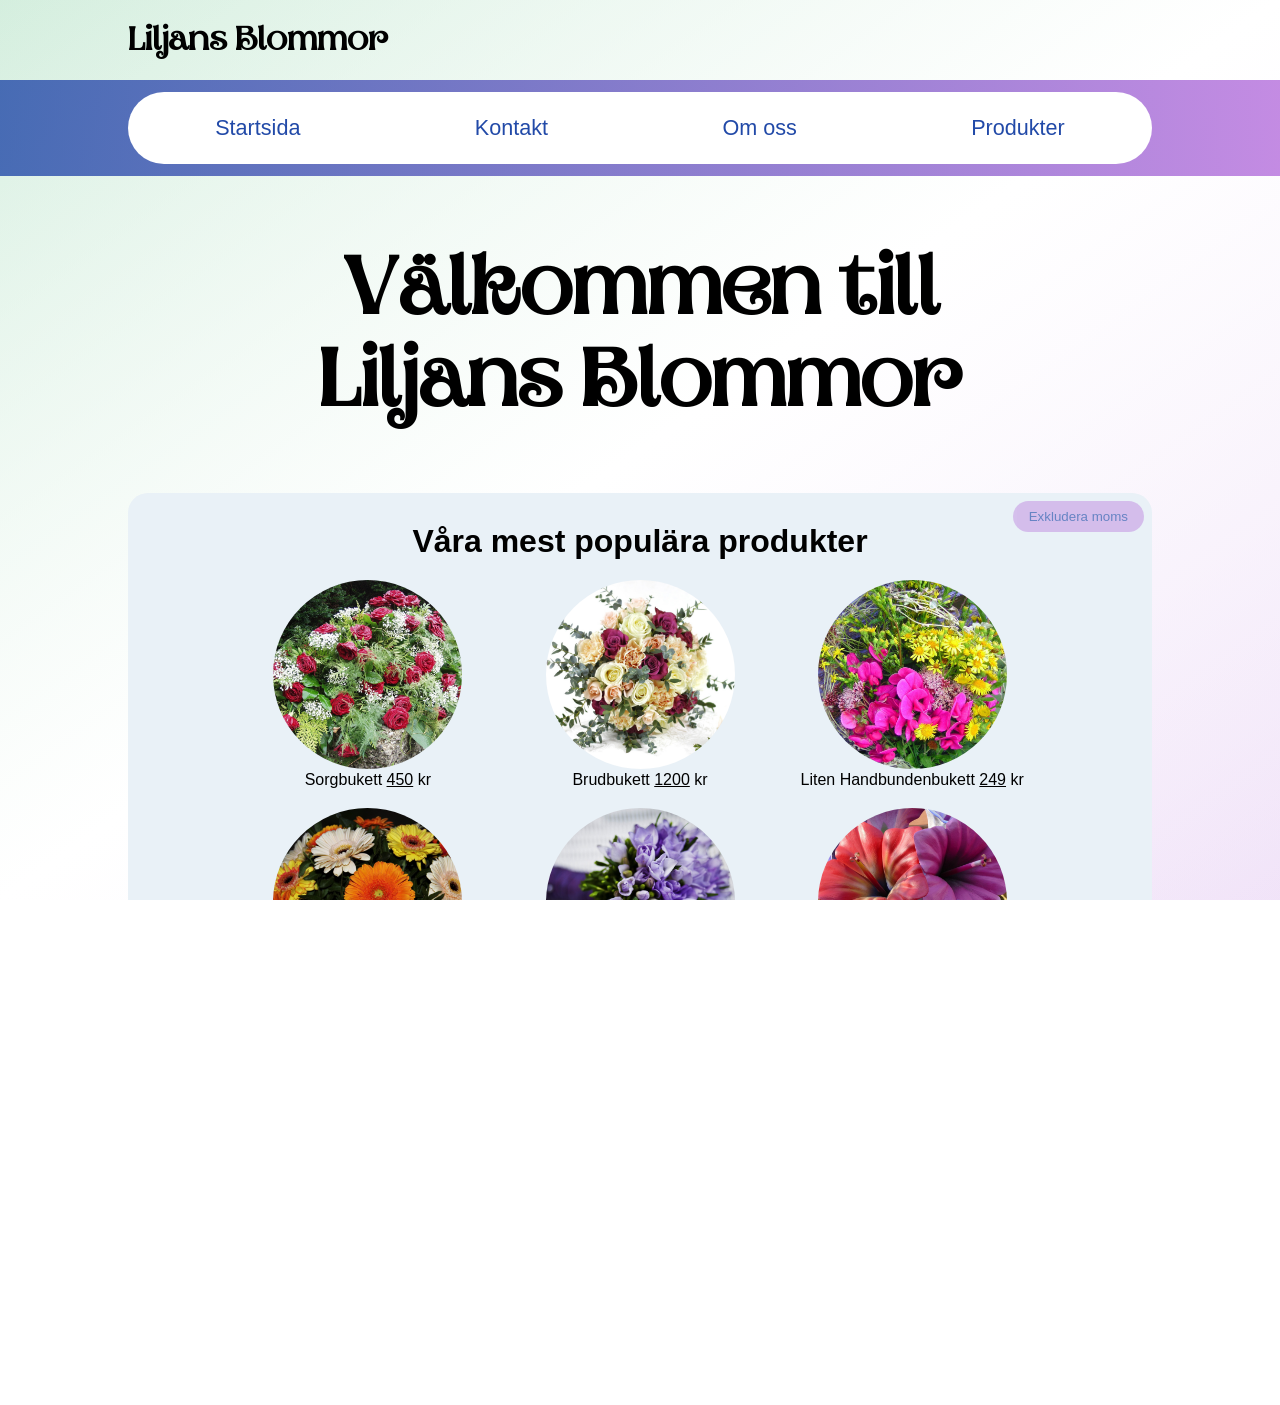
==== index.html @ c4404784 "JS Taxes-system" ====
<!DOCTYPE html>
<html lang="en">
<head>
    <meta charset="UTF-8">
    <meta name="viewport" content="width=device-width, initial-scale=1.0">
    <title>Liljans Blommor</title>
    <link rel="stylesheet" href="style.css">
</head>
<body>
    <header>
        <h1><b>Liljans Blommor</b></h1>

        <div class="header-gradient">
            <nav>
                <a class="navBarText" href="index.html">Startsida</a>
                <a class="navBarText" href="contact.html">Kontakt</a>
                <a class="navBarText" href="aboutus.html">Om oss</a>
                <a class="navBarText" href="products.html">Produkter</a>
            </nav>
        </div>
    </header>


    <main>
    <h2>Välkommen till<br>
        Liljans Blommor</h2>

    <div class="text">
        <button id="button">Exkludera moms</button>
        <p>
            <h1><p></p><p></p><p></p>Våra mest populära produkter</h1>
            
            
            <!-- Adress: Kurravaaravägen 4, 98137 Kiruna<br>
            Tel: 555 - 3571114<br>
            E-post: lilja.notreal@notreal.se<br>
            Öppettiderna 9-18 alla vardagar, 10-15 lördagar, stängt söndagar<br> -->
            <div class="gallery">

                    <!-- bilder kommer ifrån https://pixabay.com/sv/photos/search/ -->

                <div class="gallery-item">
                    <a target="_blank" href="images/carnation.png">
                        <img src="images/funeralBouquet.png" alt="Sorgbukett" width="75%">
                    </a>
                    <div class="desc">Sorgbukett    <u class="prices">450</u>  kr</div>
                </div>
                <div class="gallery-item">
                    <a target="_blank" href="images/LilyStalk.png">
                        <img src="images/weddingBouquet.png" alt="Brudbukett" width="75%">
                    </a>
                    <div class="desc">Brudbukett    <u class="prices">1200</u> kr</div>
                </div>
                <div class="gallery-item">
                    <a target="_blank" href="images/gerbera.png">
                        <img src="images/smalbouquet.png" alt="Liten Handbundenbukett" width="75%">
                    </a>
                    <div class="desc">Liten Handbundenbukett    <u class="prices">249</u>  kr</div>
                </div>
                <div class="gallery-item">
                    <a target="_blank" href="images/eucalyptusGreen.png">
                        <img src="images/largeBouquet.png" alt="Stor bukett" width="75%">
                    </a>
                    <div class="desc">Stor bukett   <u class="prices">599</u> kr</div>
                </div>
                <div class="gallery-item">
                    <a target="_blank" href="images/redRose.png">
                        <img src="images/seasonalBouquet.png" alt="Månadens säsongsbukett" width="75%">
                    </a>
                    <div class="desc">Månadens säsongsbukett   <u class="prices">249</u> kr</div>
                </div>
                <div class="gallery-item">
                    <a target="_blank" href="images/tulips.png">
                        <img src="images/mediumBouquet.png" alt="Mellan Storbukett" width="75%">
                    </a>
                    <div class="desc">Mellan Storbukett <u class="prices">399</u> kr</div>
                </div>  
            </div>
            <div class="products-button">
                <a href="products.html">Våra Produkter</a>
            </div>
        </p>


    </div>
    </main>
    <footer>
        <h3><b>Liljans Blommor</b></h3>
        <p>
            <u>Kontakt:</u><br>
                Tel: 555 - 3571114<br>
                E-post: lilja.notreal@notreal.se<br>
                <br>
            <u>Adress:</u><br>
                Kurravaaravägen 4, 98137 Kiruna<br>
                <br>
            <u>Öppettider:</u><br>
                9-18 alla vardagar<br>
                10-15 lördagar<br>
                stängt söndagar
        </p>
    </footer>

    <script src="script.js"></script>
</body>
</html>
---- style.css ----
:root{
    --color1: #e9F1F7;
    --color2: #B56FDC;
    --color3: #224AA8;
    --color4: #C4C1DC;
}

@font-face {
    font-family: aprila;
    src: url(BAAAAA_Aprila_Regular.otf);
}

img{

    border-radius: 100%;
}

html, body{
    margin: 0;
    max-width: 100%;
    overflow-x: hidden;
    height: 100%;
    display: flex;
    flex-direction: column;
    min-height: 100vh;
    background: linear-gradient(to bottom right, rgba(34, 168, 85, 0.1), white, rgba(181, 111, 220, 0.1))
    
}

header{
    display: flex;
    flex-direction: column;
    font-family: aprila;
    margin: 1vw;
    margin: 0;
}

header > h1{
    margin-left: 10vw;
}

.header-gradient{
    height: 7.5vw;
    width: 100%;
    background-image: linear-gradient(to right, rgba(34, 74, 168, 0.8), rgba(181, 111, 220, 0.8));
    align-content: center;
}

.header-gradient > nav{
    display: flex;
    background-color: white;
    height: 75%;
    margin: auto 10vw;
    border-radius: 100rem;
    justify-content: space-around;
    align-items: center;
    font-family: Arial, Helvetica, sans-serif;
    font-size: 1.35rem;
}

.header-gradient > nav > a{
    text-decoration: none;
    transition: 0.17s;
    color: var(--color3);
    background: none;
    padding: 0.7% 2%;
    border-radius: 100rem;
}

.header-gradient > nav > a:hover{
    color: var(--color2);
    background-color: rgb(243, 243, 243);
}

h2{
    font-family: aprila;
    font-size: 5rem;
    text-align: center;
}

.text{
    background-color: var(--color1);
    margin: 2.5vw 10vw;
    line-height: 1rem;
    font-size: 1rem;
    padding: 0.5em;
    text-align: center;
    font-family: Arial, Helvetica, sans-serif;
    justify-content: center;

    border-radius: 20px;
}

button{
    background-color: rgba(181, 111, 220, 0.6);
    border-radius: 20rem;
    padding: 0.5rem 1rem;
    opacity: 65%;
    border-style: none;

    text-decoration: none;
    transition: 0.17s;
    color: var(--color3);
    border-radius: 100rem;

    float: right;
}

button:hover{
    opacity: 80%;
    transform: translateY(-2px);
    box-shadow: 1px 2px 3px 0px rgba(0,0,0,0.6);
    -webkit-box-shadow: 1px 2px 3px 0px rgba(0,0,0,0.6);
    -moz-box-shadow: 1px 2px 3px 0px rgba(0,0,0,0.6);
}

.products-button {
    display: flex;
    justify-content: center;
    margin-top: 2vh; 
    margin-bottom: 2vh;
}

.products-button > a{
    background-color: white;
    padding: 0.5vw;
    border-radius: 10rem;
    text-decoration: none;
}

.products-button > a:hover{
    color: var(--color2);
    background-color: rgb(243, 243, 243);
}

.gallery{
    display: flex;
    flex-wrap: wrap;
    justify-content: center; 
    max-width: 100%;
}

.gallery-item{
    width:25%;
    float: left; 
    margin-bottom: 100%;
    margin-right: 5%;
    height:auto;    
}

div.gallery-item {
  margin: 1%;
}

/* fix text size here
.desc {

} */


main{
    flex: 1;
}

footer{
    position: relative;
    padding-left: 1vw;
    bottom: 0;
    width: 100%;
    height: fit-content;
    background-color: var(--color4);
    color: white;
}

@media screen and (max-width: 480px) {
    h2{
        font-size: 200%;
    }
    .gallery-item{
        width: 50%;
        
    }
    div.gallery-item {
        margin: 10px -10px;
    }
    .header-gradient > nav{
        display: grid;         
        grid-template-columns: 1fr 1fr;         
        grid-template-rows: auto auto;         
        max-height: 17vw;         
    }
    .text{
        margin: 2.5vw 5vw;
    }
    .header-gradient{
    height: 18vw;
    .navText{
        text-align: center;
    }
    .navBarText{
        text-align: center;
    }

}

}
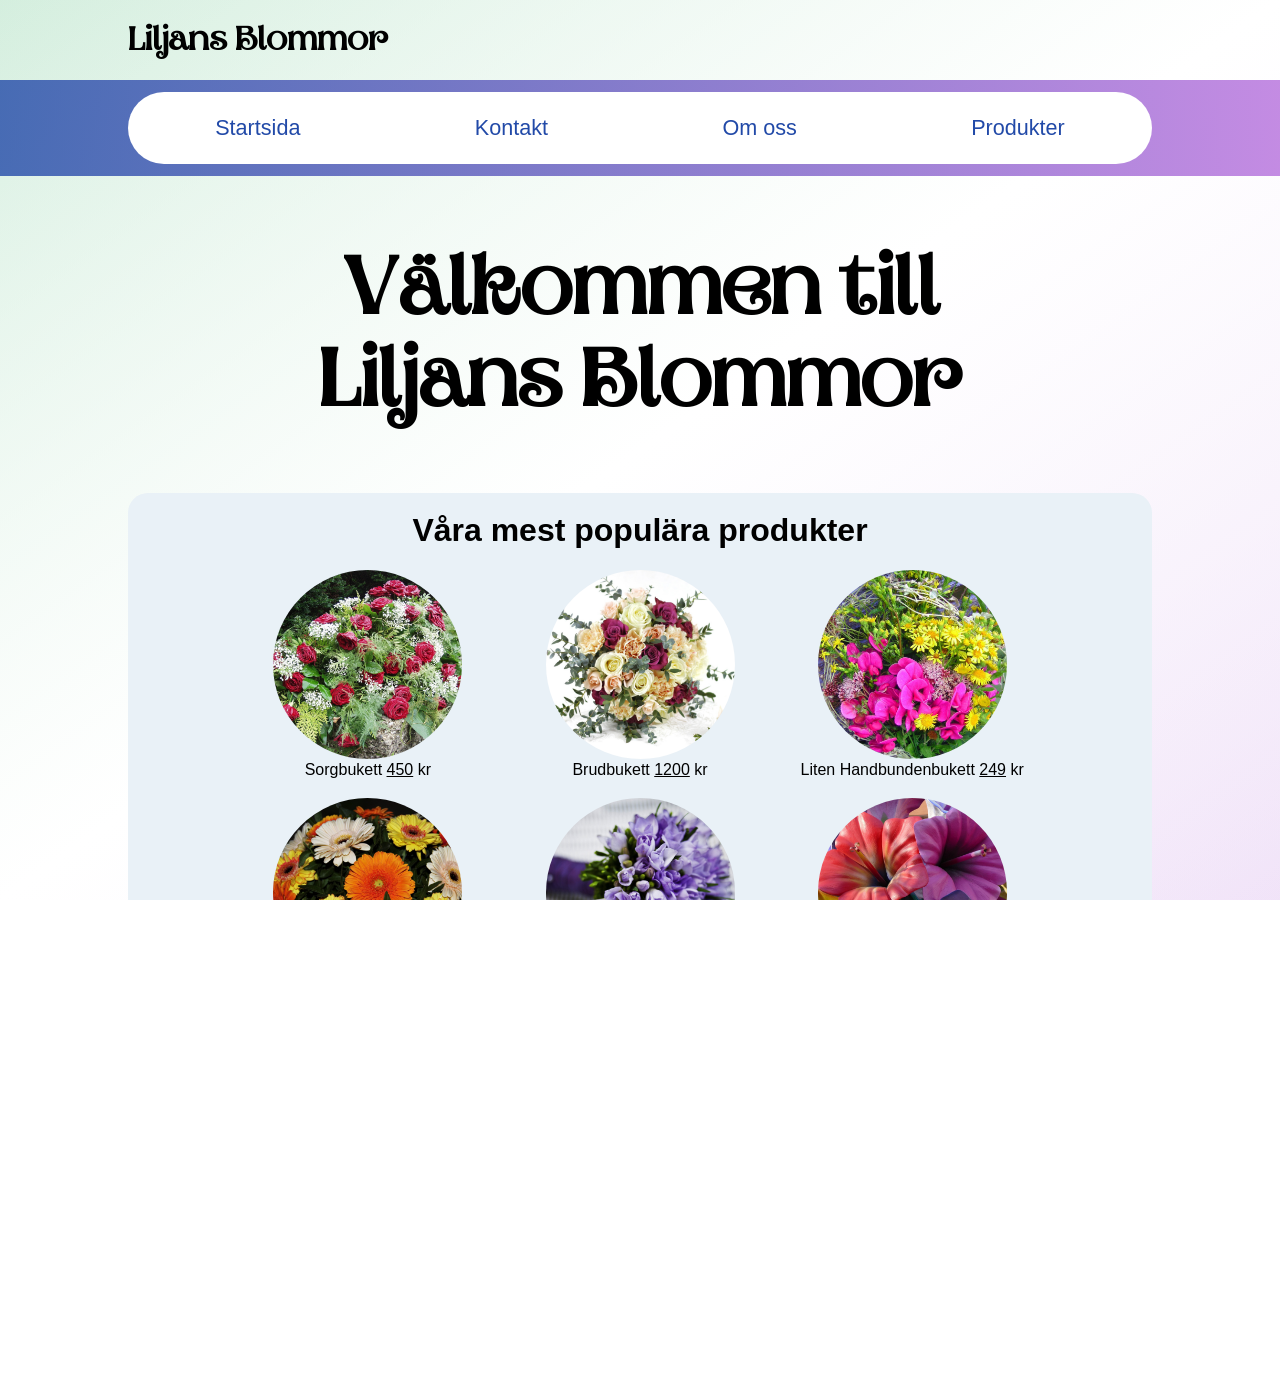
==== commit eea2fc84: "wedding re name bride" ====
--- a/index.html
+++ b/index.html
@@ -26,11 +26,8 @@
         Liljans Blommor</h2>
 
     <div class="text">
-        <button id="button">Exkludera moms</button>
         <p>
-            <h1><p></p><p></p><p></p>Våra mest populära produkter</h1>
-            
-            
+            <h1>Våra mest populära produkter</h1>
             <!-- Adress: Kurravaaravägen 4, 98137 Kiruna<br>
             Tel: 555 - 3571114<br>
             E-post: lilja.notreal@notreal.se<br>
@@ -43,37 +40,37 @@
                     <a target="_blank" href="images/carnation.png">
                         <img src="images/funeralBouquet.png" alt="Sorgbukett" width="75%">
                     </a>
-                    <div class="desc">Sorgbukett    <u class="prices">450</u>  kr</div>
+                    <div class="desc">Sorgbukett    <u>450</u>  kr</div>
                 </div>
                 <div class="gallery-item">
                     <a target="_blank" href="images/LilyStalk.png">
-                        <img src="images/weddingBouquet.png" alt="Brudbukett" width="75%">
+                        <img src="images/brideBouquet.png" alt="Brudbukett" width="75%">
                     </a>
-                    <div class="desc">Brudbukett    <u class="prices">1200</u> kr</div>
+                    <div class="desc">Brudbukett    <u>1200</u> kr</div>
                 </div>
                 <div class="gallery-item">
                     <a target="_blank" href="images/gerbera.png">
                         <img src="images/smalbouquet.png" alt="Liten Handbundenbukett" width="75%">
                     </a>
-                    <div class="desc">Liten Handbundenbukett    <u class="prices">249</u>  kr</div>
+                    <div class="desc">Liten Handbundenbukett    <u>249</u>  kr</div>
                 </div>
                 <div class="gallery-item">
                     <a target="_blank" href="images/eucalyptusGreen.png">
                         <img src="images/largeBouquet.png" alt="Stor bukett" width="75%">
                     </a>
-                    <div class="desc">Stor bukett   <u class="prices">599</u> kr</div>
+                    <div class="desc">Stor bukett   <u>599</u> kr</div>
                 </div>
                 <div class="gallery-item">
                     <a target="_blank" href="images/redRose.png">
                         <img src="images/seasonalBouquet.png" alt="Månadens säsongsbukett" width="75%">
                     </a>
-                    <div class="desc">Månadens säsongsbukett   <u class="prices">249</u> kr</div>
+                    <div class="desc">Månadens säsongsbukett   <u>249</u> kr</div>
                 </div>
                 <div class="gallery-item">
                     <a target="_blank" href="images/tulips.png">
                         <img src="images/mediumBouquet.png" alt="Mellan Storbukett" width="75%">
                     </a>
-                    <div class="desc">Mellan Storbukett <u class="prices">399</u> kr</div>
+                    <div class="desc">Mellan Storbukett <u>399</u> kr</div>
                 </div>  
             </div>
             <div class="products-button">
@@ -100,8 +97,6 @@
                 stängt söndagar
         </p>
     </footer>
-
-    <script src="script.js"></script>
 </body>
 </html>
 
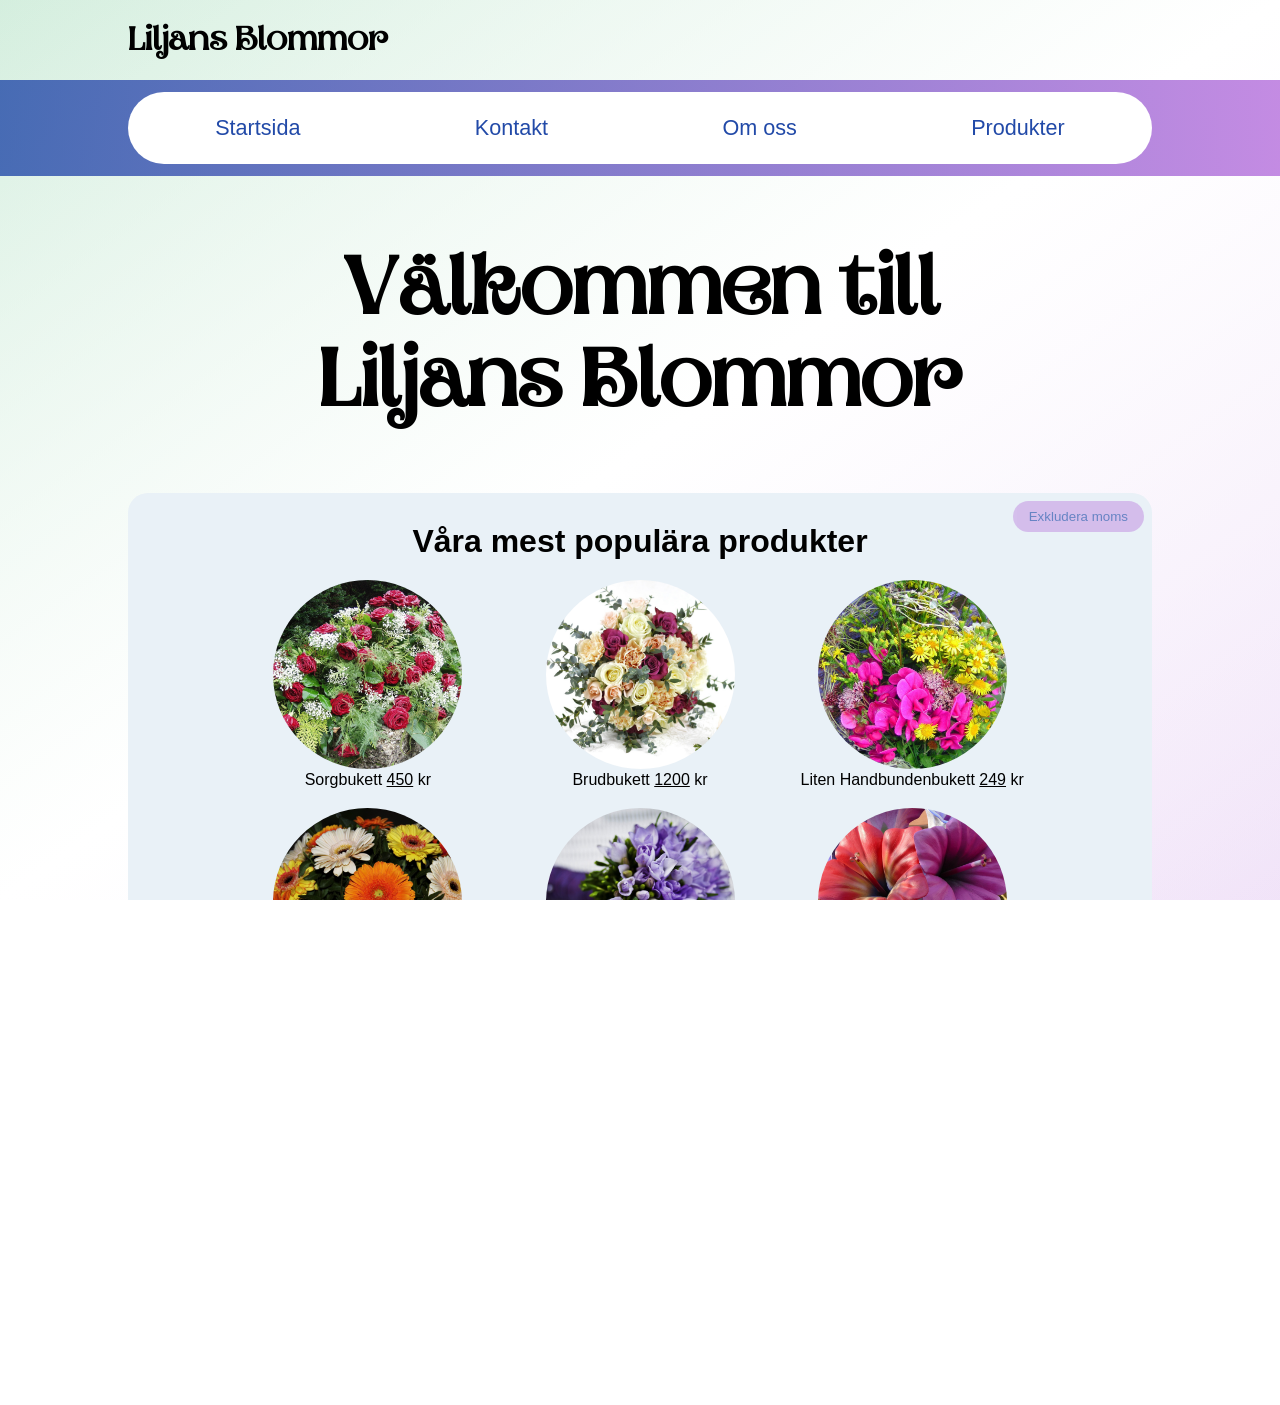
==== commit 660a99a7: "wed rename bride in prod" ====
--- a/index.html
+++ b/index.html
@@ -26,8 +26,11 @@
         Liljans Blommor</h2>
 
     <div class="text">
+        <button id="button">Exkludera moms</button>
         <p>
-            <h1>Våra mest populära produkter</h1>
+            <h1><p></p><p></p><p></p>Våra mest populära produkter</h1>
+            
+            
             <!-- Adress: Kurravaaravägen 4, 98137 Kiruna<br>
             Tel: 555 - 3571114<br>
             E-post: lilja.notreal@notreal.se<br>
@@ -40,37 +43,37 @@
                     <a target="_blank" href="images/carnation.png">
                         <img src="images/funeralBouquet.png" alt="Sorgbukett" width="75%">
                     </a>
-                    <div class="desc">Sorgbukett    <u>450</u>  kr</div>
+                    <div class="desc">Sorgbukett    <u class="prices">450</u>  kr</div>
                 </div>
                 <div class="gallery-item">
                     <a target="_blank" href="images/LilyStalk.png">
                         <img src="images/brideBouquet.png" alt="Brudbukett" width="75%">
                     </a>
-                    <div class="desc">Brudbukett    <u>1200</u> kr</div>
+                    <div class="desc">Brudbukett    <u class="prices">1200</u> kr</div>
                 </div>
                 <div class="gallery-item">
                     <a target="_blank" href="images/gerbera.png">
                         <img src="images/smalbouquet.png" alt="Liten Handbundenbukett" width="75%">
                     </a>
-                    <div class="desc">Liten Handbundenbukett    <u>249</u>  kr</div>
+                    <div class="desc">Liten Handbundenbukett    <u class="prices">249</u>  kr</div>
                 </div>
                 <div class="gallery-item">
                     <a target="_blank" href="images/eucalyptusGreen.png">
                         <img src="images/largeBouquet.png" alt="Stor bukett" width="75%">
                     </a>
-                    <div class="desc">Stor bukett   <u>599</u> kr</div>
+                    <div class="desc">Stor bukett   <u class="prices">599</u> kr</div>
                 </div>
                 <div class="gallery-item">
                     <a target="_blank" href="images/redRose.png">
                         <img src="images/seasonalBouquet.png" alt="Månadens säsongsbukett" width="75%">
                     </a>
-                    <div class="desc">Månadens säsongsbukett   <u>249</u> kr</div>
+                    <div class="desc">Månadens säsongsbukett   <u class="prices">249</u> kr</div>
                 </div>
                 <div class="gallery-item">
                     <a target="_blank" href="images/tulips.png">
                         <img src="images/mediumBouquet.png" alt="Mellan Storbukett" width="75%">
                     </a>
-                    <div class="desc">Mellan Storbukett <u>399</u> kr</div>
+                    <div class="desc">Mellan Storbukett <u class="prices">399</u> kr</div>
                 </div>  
             </div>
             <div class="products-button">
@@ -92,11 +95,13 @@
                 Kurravaaravägen 4, 98137 Kiruna<br>
                 <br>
             <u>Öppettider:</u><br>
-                9-18 alla vardagar<br>
-                10-15 lördagar<br>
-                stängt söndagar
+                Vardagar: 9-18<br>
+                Lördagar: 10-15<br>
+                Söndagar: stängt
         </p>
     </footer>
+
+    <script src="script.js"></script>
 </body>
 </html>
 
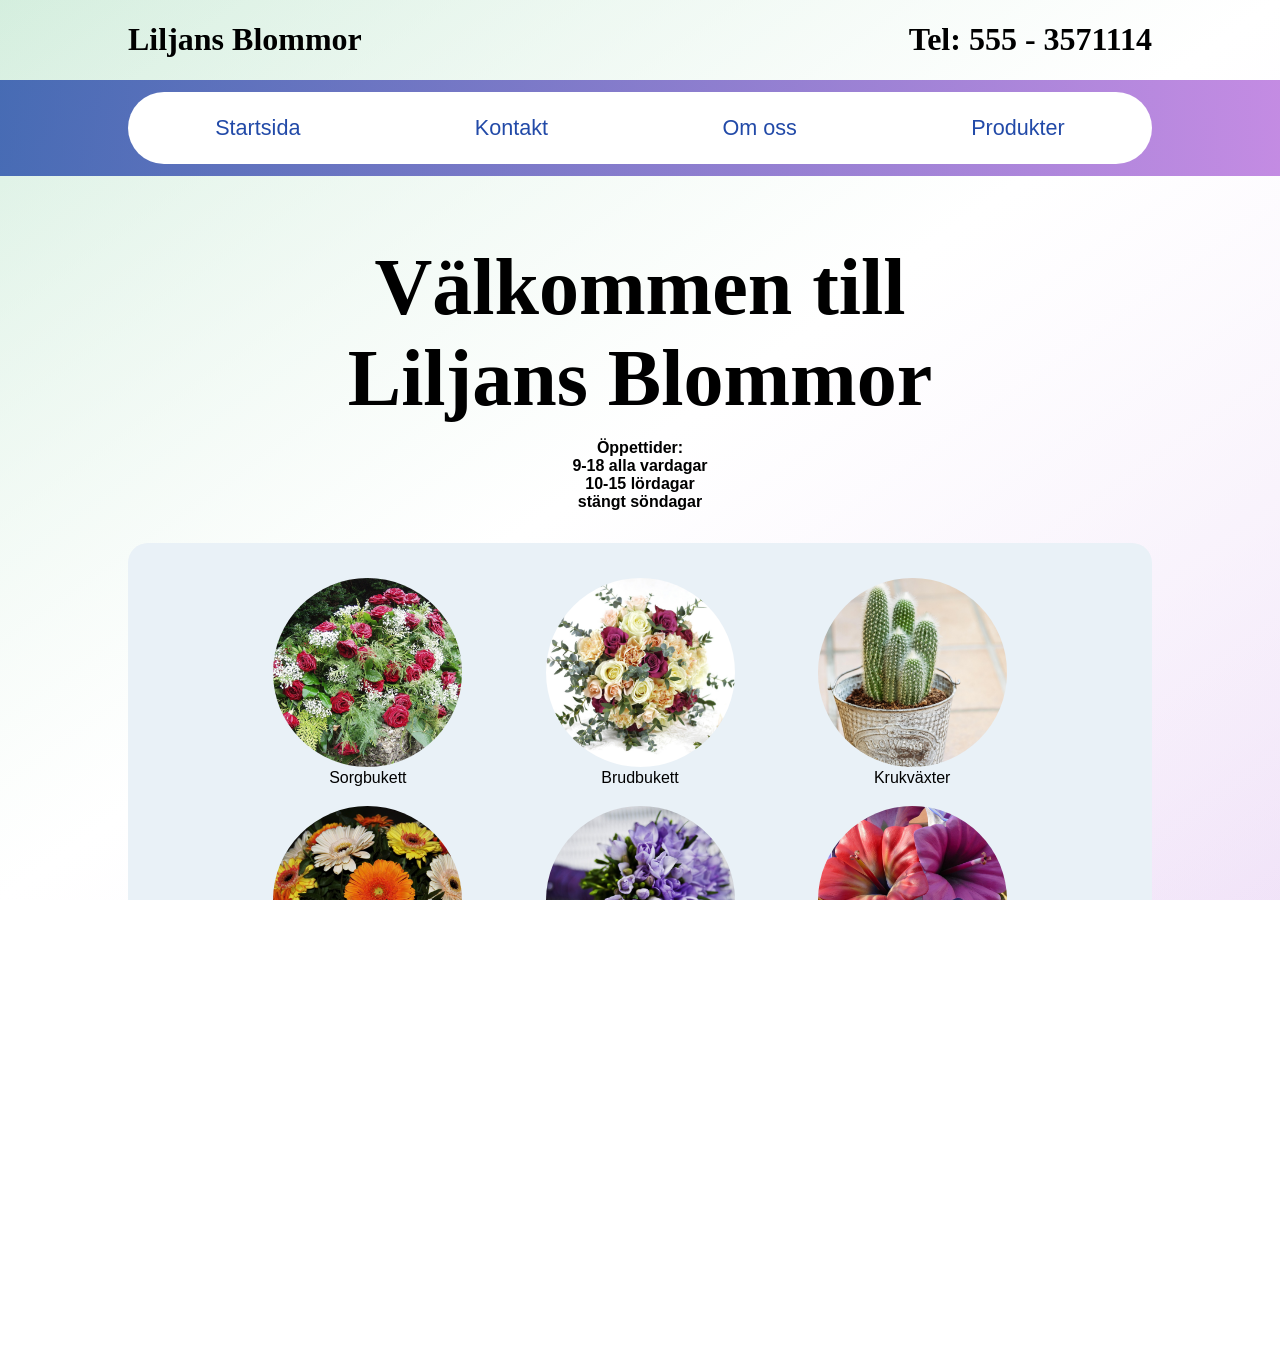
==== commit 9aae9f83: "fixed img links + tele and opentimes + footer + minor moble changes" ====
--- a/index.html
+++ b/index.html
@@ -5,11 +5,12 @@
     <meta name="viewport" content="width=device-width, initial-scale=1.0">
     <title>Liljans Blommor</title>
     <link rel="stylesheet" href="style.css">
+    
 </head>
 <body>
     <header>
-        <h1><b>Liljans Blommor</b></h1>
-
+        <h1><b>Liljans Blommor </b> <div class="tel">Tel: 555 - 3571114</div></h1>
+        
         <div class="header-gradient">
             <nav>
                 <a class="navBarText" href="index.html">Startsida</a>
@@ -24,68 +25,64 @@
     <main>
     <h2>Välkommen till<br>
         Liljans Blommor</h2>
-
+    <h3>Öppettider:<br>
+        9-18 alla vardagar<br>
+        10-15 lördagar<br>
+        stängt söndagar</h3>
     <div class="text">
-        <button id="button">Exkludera moms</button>
         <p>
-            <h1><p></p><p></p><p></p>Våra mest populära produkter</h1>
-            
-            
             <!-- Adress: Kurravaaravägen 4, 98137 Kiruna<br>
             Tel: 555 - 3571114<br>
             E-post: lilja.notreal@notreal.se<br>
             Öppettiderna 9-18 alla vardagar, 10-15 lördagar, stängt söndagar<br> -->
-            <div class="gallery">
+        <div class="gallery">
 
-                    <!-- bilder kommer ifrån https://pixabay.com/sv/photos/search/ -->
+                <!-- bilder kommer ifrån https://pixabay.com/sv/photos/search/ -->
 
-                <div class="gallery-item">
-                    <a target="_blank" href="images/carnation.png">
-                        <img src="images/funeralBouquet.png" alt="Sorgbukett" width="75%">
-                    </a>
-                    <div class="desc">Sorgbukett    <u class="prices">450</u>  kr</div>
-                </div>
-                <div class="gallery-item">
-                    <a target="_blank" href="images/LilyStalk.png">
-                        <img src="images/brideBouquet.png" alt="Brudbukett" width="75%">
-                    </a>
-                    <div class="desc">Brudbukett    <u class="prices">1200</u> kr</div>
-                </div>
-                <div class="gallery-item">
-                    <a target="_blank" href="images/gerbera.png">
-                        <img src="images/smalbouquet.png" alt="Liten Handbundenbukett" width="75%">
-                    </a>
-                    <div class="desc">Liten Handbundenbukett    <u class="prices">249</u>  kr</div>
-                </div>
-                <div class="gallery-item">
-                    <a target="_blank" href="images/eucalyptusGreen.png">
-                        <img src="images/largeBouquet.png" alt="Stor bukett" width="75%">
-                    </a>
-                    <div class="desc">Stor bukett   <u class="prices">599</u> kr</div>
-                </div>
-                <div class="gallery-item">
-                    <a target="_blank" href="images/redRose.png">
-                        <img src="images/seasonalBouquet.png" alt="Månadens säsongsbukett" width="75%">
-                    </a>
-                    <div class="desc">Månadens säsongsbukett   <u class="prices">249</u> kr</div>
-                </div>
-                <div class="gallery-item">
-                    <a target="_blank" href="images/tulips.png">
-                        <img src="images/mediumBouquet.png" alt="Mellan Storbukett" width="75%">
-                    </a>
-                    <div class="desc">Mellan Storbukett <u class="prices">399</u> kr</div>
-                </div>  
+            <div class="gallery-item">
+                <a target="_blank" href="images/funeralBouquet.png">
+                    <img src="images/funeralBouquet.png" alt="Northern Lights" width="75%">
+                </a>
+                <div class="desc">Sorgbukett</div>
             </div>
-            <div class="products-button">
-                <a href="products.html">Våra Produkter</a>
+            <div class="gallery-item">
+                <a target="_blank" href="images/weddingBouquet.png">
+                    <img src="images/weddingBouquet.png" alt="Northern Lights" width="75%">
+                </a>
+                <div class="desc">Brudbukett</div>
             </div>
+            <div class="gallery-item">
+                <a target="_blank" href="images/pottedPlant.png">
+                    <img src="images/pottedPlant.png" alt="Northern Lights" width="75%">
+                </a>
+                <div class="desc">Krukväxter</div>
+            </div>
+            <div class="gallery-item">
+                <a target="_blank" href="images/largeBouquet.png">
+                    <img src="images/largeBouquet.png" alt="Northern Lights" width="75%">
+                </a>
+                <div class="desc">Stor bukett</div>
+            </div>
+            <div class="gallery-item">
+                <a target="_blank" href="images/seasonalBouquet.png">
+                    <img src="images/seasonalBouquet.png" alt="Northern Lights" width="75%">
+                </a>
+                <div class="desc">Månadens säsongsbukett</div>
+            </div>
+            <div class="gallery-item">
+                <a target="_blank" href="images/mediumBouquet.png">
+                    <img src="images/mediumBouquet.png" alt="Northern Lights" width="75%">
+                </a>
+                <div class="desc">Mellan Storbukett</div>
+            </div>  
+        </div>
         </p>
 
 
     </div>
     </main>
     <footer>
-        <h3><b>Liljans Blommor</b></h3>
+        <h4><b>Liljans Blommor</b></h4>
         <p>
             <u>Kontakt:</u><br>
                 Tel: 555 - 3571114<br>
@@ -95,13 +92,11 @@
                 Kurravaaravägen 4, 98137 Kiruna<br>
                 <br>
             <u>Öppettider:</u><br>
-                Vardagar: 9-18<br>
-                Lördagar: 10-15<br>
-                Söndagar: stängt
+                9-18 alla vardagar<br>
+                10-15 lördagar<br>
+                stängt söndagar
         </p>
     </footer>
-
-    <script src="script.js"></script>
 </body>
 </html>
 
--- a/style.css
+++ b/style.css
@@ -37,7 +37,12 @@
 
 header > h1{
     margin-left: 10vw;
+
 }
+
+/* .Tel{
+    margin-right: 10vw;
+} */
 
 .header-gradient{
     height: 7.5vw;
@@ -78,6 +83,18 @@
     text-align: center;
 }
 
+h3{
+    font-family: Arial, Helvetica, sans-serif;
+    font-size: 1rem;
+    text-align: center;
+    margin-top: -4%;
+}
+
+
+.OpeningTimes{
+    text-align: right;
+}
+
 .text{
     background-color: var(--color1);
     margin: 2.5vw 10vw;
@@ -91,46 +108,9 @@
     border-radius: 20px;
 }
 
-button{
-    background-color: rgba(181, 111, 220, 0.6);
-    border-radius: 20rem;
-    padding: 0.5rem 1rem;
-    opacity: 65%;
-    border-style: none;
-
-    text-decoration: none;
-    transition: 0.17s;
-    color: var(--color3);
-    border-radius: 100rem;
-
-    float: right;
-}
-
-button:hover{
-    opacity: 80%;
-    transform: translateY(-2px);
-    box-shadow: 1px 2px 3px 0px rgba(0,0,0,0.6);
-    -webkit-box-shadow: 1px 2px 3px 0px rgba(0,0,0,0.6);
-    -moz-box-shadow: 1px 2px 3px 0px rgba(0,0,0,0.6);
-}
-
-.products-button {
-    display: flex;
-    justify-content: center;
-    margin-top: 2vh; 
-    margin-bottom: 2vh;
-}
-
-.products-button > a{
-    background-color: white;
-    padding: 0.5vw;
-    border-radius: 10rem;
-    text-decoration: none;
-}
-
-.products-button > a:hover{
-    color: var(--color2);
-    background-color: rgb(243, 243, 243);
+.tel{ 
+    float:right; 
+    margin-right:10vw;
 }
 
 .gallery{
@@ -157,6 +137,9 @@
 
 } */
 
+h4{
+    font-size: 1.17em;
+}
 
 main{
     flex: 1;
@@ -194,6 +177,7 @@
     }
     .header-gradient{
     height: 18vw;
+    }
     .navText{
         text-align: center;
     }
@@ -201,6 +185,10 @@
         text-align: center;
     }
 
+    .tel{
+        text-align: left;
+        float: none;
+        margin-right: 0;
+    }
+
 }
-
-}
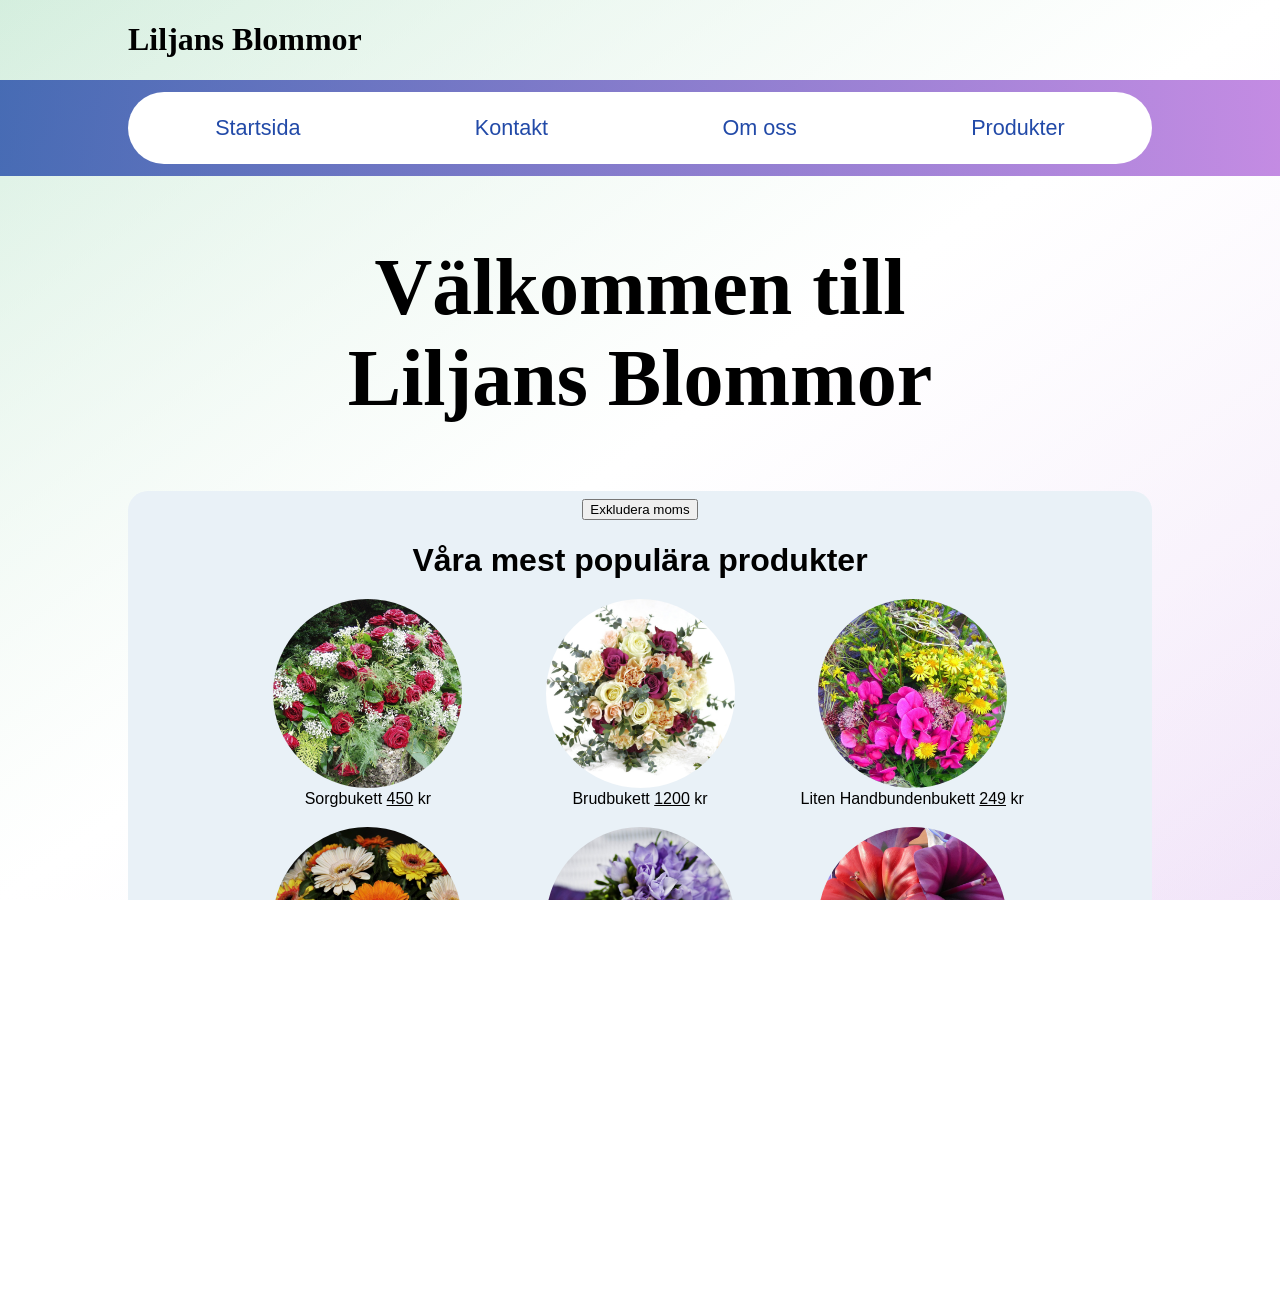
==== commit 3f2c9373: "Merge branch 'main' of https://github.com/NTIG-Uppsala/Liljans-Blommor" ====
--- a/index.html
+++ b/index.html
@@ -5,12 +5,11 @@
     <meta name="viewport" content="width=device-width, initial-scale=1.0">
     <title>Liljans Blommor</title>
     <link rel="stylesheet" href="style.css">
-    
 </head>
 <body>
     <header>
-        <h1><b>Liljans Blommor </b> <div class="tel">Tel: 555 - 3571114</div></h1>
-        
+        <h1><b>Liljans Blommor</b></h1>
+
         <div class="header-gradient">
             <nav>
                 <a class="navBarText" href="index.html">Startsida</a>
@@ -25,64 +24,68 @@
     <main>
     <h2>Välkommen till<br>
         Liljans Blommor</h2>
-    <h3>Öppettider:<br>
-        9-18 alla vardagar<br>
-        10-15 lördagar<br>
-        stängt söndagar</h3>
+
     <div class="text">
+        <button id="button">Exkludera moms</button>
         <p>
+            <h1><p></p><p></p><p></p>Våra mest populära produkter</h1>
+            
+            
             <!-- Adress: Kurravaaravägen 4, 98137 Kiruna<br>
             Tel: 555 - 3571114<br>
             E-post: lilja.notreal@notreal.se<br>
             Öppettiderna 9-18 alla vardagar, 10-15 lördagar, stängt söndagar<br> -->
-        <div class="gallery">
+            <div class="gallery">
 
-                <!-- bilder kommer ifrån https://pixabay.com/sv/photos/search/ -->
+                    <!-- bilder kommer ifrån https://pixabay.com/sv/photos/search/ -->
 
-            <div class="gallery-item">
-                <a target="_blank" href="images/funeralBouquet.png">
-                    <img src="images/funeralBouquet.png" alt="Northern Lights" width="75%">
-                </a>
-                <div class="desc">Sorgbukett</div>
+                <div class="gallery-item">
+                    <a target="_blank" href="images/carnation.png">
+                        <img src="images/funeralBouquet.png" alt="Sorgbukett" width="75%">
+                    </a>
+                    <div class="desc">Sorgbukett    <u class="prices">450</u>  kr</div>
+                </div>
+                <div class="gallery-item">
+                    <a target="_blank" href="images/LilyStalk.png">
+                        <img src="images/brideBouquet.png" alt="Brudbukett" width="75%">
+                    </a>
+                    <div class="desc">Brudbukett    <u class="prices">1200</u> kr</div>
+                </div>
+                <div class="gallery-item">
+                    <a target="_blank" href="images/gerbera.png">
+                        <img src="images/smalbouquet.png" alt="Liten Handbundenbukett" width="75%">
+                    </a>
+                    <div class="desc">Liten Handbundenbukett    <u class="prices">249</u>  kr</div>
+                </div>
+                <div class="gallery-item">
+                    <a target="_blank" href="images/eucalyptusGreen.png">
+                        <img src="images/largeBouquet.png" alt="Stor bukett" width="75%">
+                    </a>
+                    <div class="desc">Stor bukett   <u class="prices">599</u> kr</div>
+                </div>
+                <div class="gallery-item">
+                    <a target="_blank" href="images/redRose.png">
+                        <img src="images/seasonalBouquet.png" alt="Månadens säsongsbukett" width="75%">
+                    </a>
+                    <div class="desc">Månadens säsongsbukett   <u class="prices">249</u> kr</div>
+                </div>
+                <div class="gallery-item">
+                    <a target="_blank" href="images/tulips.png">
+                        <img src="images/mediumBouquet.png" alt="Mellan Storbukett" width="75%">
+                    </a>
+                    <div class="desc">Mellan Storbukett <u class="prices">399</u> kr</div>
+                </div>  
             </div>
-            <div class="gallery-item">
-                <a target="_blank" href="images/weddingBouquet.png">
-                    <img src="images/weddingBouquet.png" alt="Northern Lights" width="75%">
-                </a>
-                <div class="desc">Brudbukett</div>
+            <div class="products-button">
+                <a href="products.html">Våra Produkter</a>
             </div>
-            <div class="gallery-item">
-                <a target="_blank" href="images/pottedPlant.png">
-                    <img src="images/pottedPlant.png" alt="Northern Lights" width="75%">
-                </a>
-                <div class="desc">Krukväxter</div>
-            </div>
-            <div class="gallery-item">
-                <a target="_blank" href="images/largeBouquet.png">
-                    <img src="images/largeBouquet.png" alt="Northern Lights" width="75%">
-                </a>
-                <div class="desc">Stor bukett</div>
-            </div>
-            <div class="gallery-item">
-                <a target="_blank" href="images/seasonalBouquet.png">
-                    <img src="images/seasonalBouquet.png" alt="Northern Lights" width="75%">
-                </a>
-                <div class="desc">Månadens säsongsbukett</div>
-            </div>
-            <div class="gallery-item">
-                <a target="_blank" href="images/mediumBouquet.png">
-                    <img src="images/mediumBouquet.png" alt="Northern Lights" width="75%">
-                </a>
-                <div class="desc">Mellan Storbukett</div>
-            </div>  
-        </div>
         </p>
 
 
     </div>
     </main>
     <footer>
-        <h4><b>Liljans Blommor</b></h4>
+        <h3><b>Liljans Blommor</b></h3>
         <p>
             <u>Kontakt:</u><br>
                 Tel: 555 - 3571114<br>
@@ -92,11 +95,13 @@
                 Kurravaaravägen 4, 98137 Kiruna<br>
                 <br>
             <u>Öppettider:</u><br>
-                9-18 alla vardagar<br>
-                10-15 lördagar<br>
-                stängt söndagar
+                Vardagar: 9-18<br>
+                Lördagar: 10-15<br>
+                Söndagar: stängt
         </p>
     </footer>
+
+    <script src="script.js"></script>
 </body>
 </html>
 
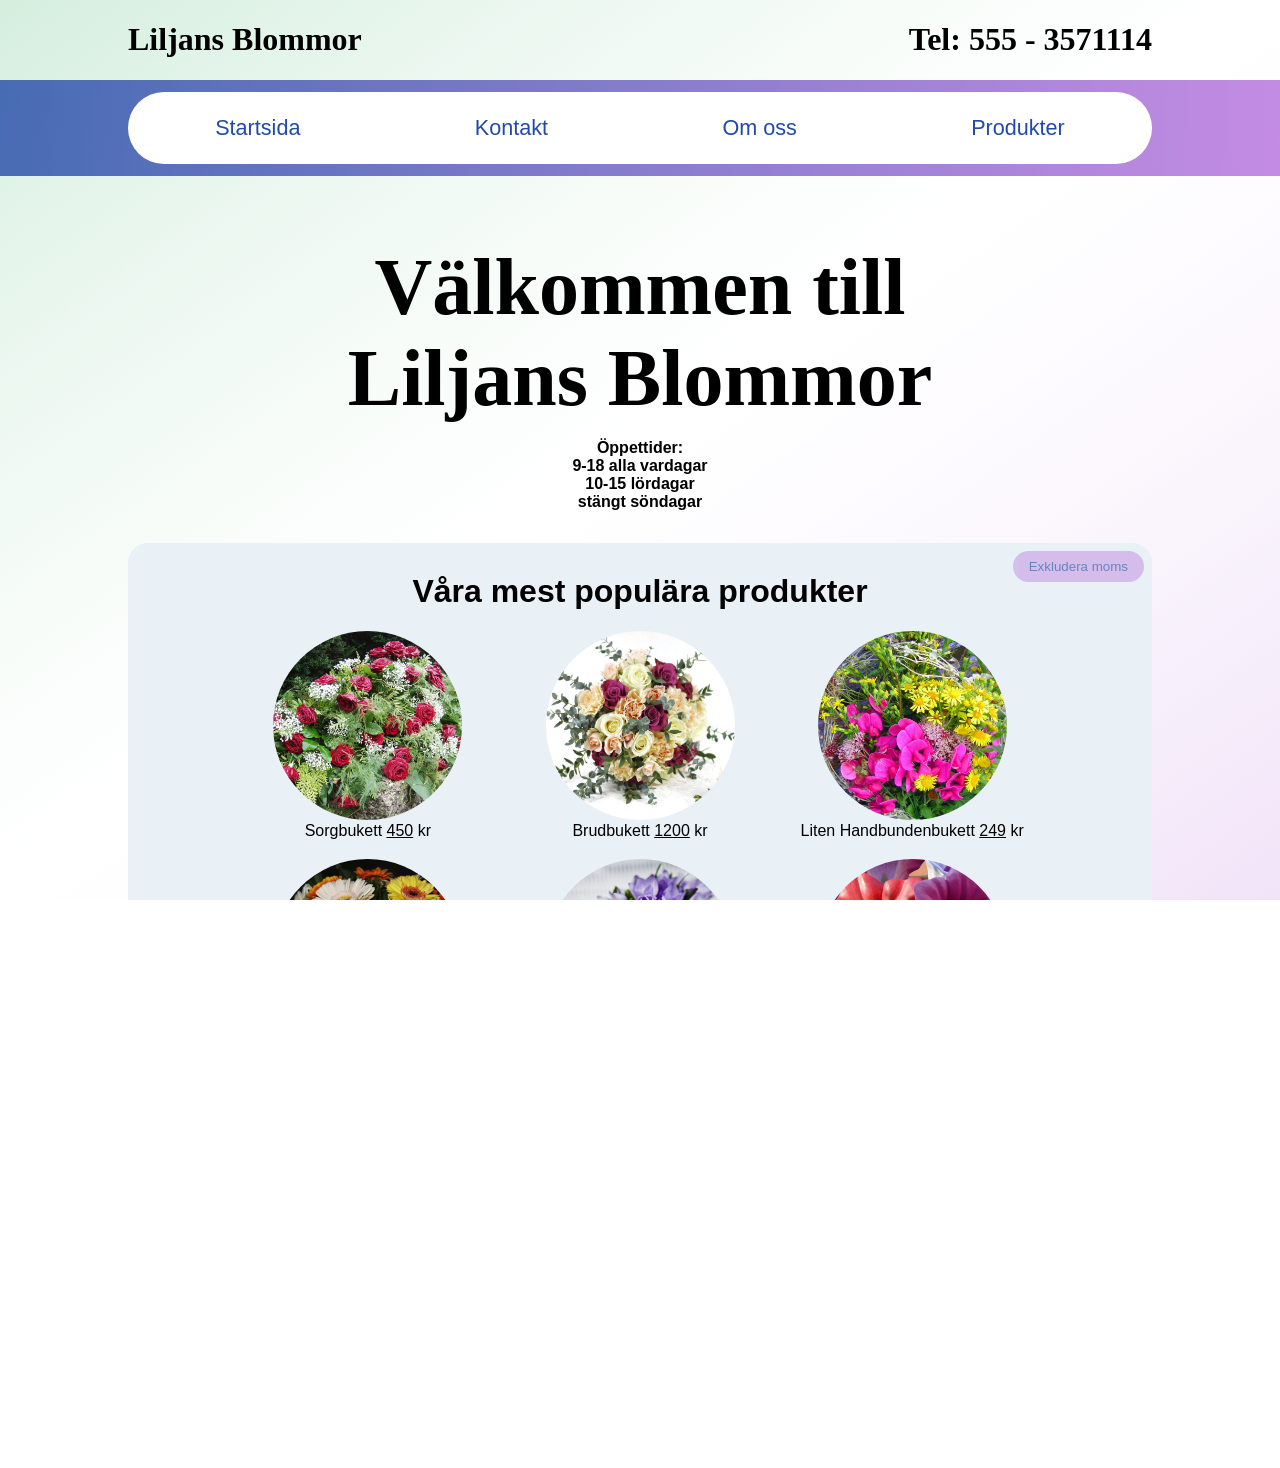
==== commit 86451262: "still moblie fixes" ====
--- a/index.html
+++ b/index.html
@@ -5,11 +5,12 @@
     <meta name="viewport" content="width=device-width, initial-scale=1.0">
     <title>Liljans Blommor</title>
     <link rel="stylesheet" href="style.css">
+    
 </head>
 <body>
     <header>
-        <h1><b>Liljans Blommor</b></h1>
-
+        <h1><b>Liljans Blommor </b> <div class="tel">Tel: 555 - 3571114</div></h1>
+        
         <div class="header-gradient">
             <nav>
                 <a class="navBarText" href="index.html">Startsida</a>
@@ -24,6 +25,10 @@
     <main>
     <h2>Välkommen till<br>
         Liljans Blommor</h2>
+    <h3>Öppettider:<br>
+        9-18 alla vardagar<br>
+        10-15 lördagar<br>
+        stängt söndagar</h3>
 
     <div class="text">
         <button id="button">Exkludera moms</button>
@@ -40,37 +45,37 @@
                     <!-- bilder kommer ifrån https://pixabay.com/sv/photos/search/ -->
 
                 <div class="gallery-item">
-                    <a target="_blank" href="images/carnation.png">
+                    <a target="_blank" href="images/funeralBouquet.png">
                         <img src="images/funeralBouquet.png" alt="Sorgbukett" width="75%">
                     </a>
                     <div class="desc">Sorgbukett    <u class="prices">450</u>  kr</div>
                 </div>
                 <div class="gallery-item">
-                    <a target="_blank" href="images/LilyStalk.png">
+                    <a target="_blank" href="images/brideBouquet.png">
                         <img src="images/brideBouquet.png" alt="Brudbukett" width="75%">
                     </a>
                     <div class="desc">Brudbukett    <u class="prices">1200</u> kr</div>
                 </div>
                 <div class="gallery-item">
-                    <a target="_blank" href="images/gerbera.png">
+                    <a target="_blank" href="images/smalbouquet.png">
                         <img src="images/smalbouquet.png" alt="Liten Handbundenbukett" width="75%">
                     </a>
                     <div class="desc">Liten Handbundenbukett    <u class="prices">249</u>  kr</div>
                 </div>
                 <div class="gallery-item">
-                    <a target="_blank" href="images/eucalyptusGreen.png">
+                    <a target="_blank" href="images/largeBouquet.png">
                         <img src="images/largeBouquet.png" alt="Stor bukett" width="75%">
                     </a>
                     <div class="desc">Stor bukett   <u class="prices">599</u> kr</div>
                 </div>
                 <div class="gallery-item">
-                    <a target="_blank" href="images/redRose.png">
+                    <a target="_blank" href="images/seasonalBouquet.pngg">
                         <img src="images/seasonalBouquet.png" alt="Månadens säsongsbukett" width="75%">
                     </a>
                     <div class="desc">Månadens säsongsbukett   <u class="prices">249</u> kr</div>
                 </div>
                 <div class="gallery-item">
-                    <a target="_blank" href="images/tulips.png">
+                    <a target="_blank" href="images/mediumBouquet.png">
                         <img src="images/mediumBouquet.png" alt="Mellan Storbukett" width="75%">
                     </a>
                     <div class="desc">Mellan Storbukett <u class="prices">399</u> kr</div>
@@ -85,7 +90,7 @@
     </div>
     </main>
     <footer>
-        <h3><b>Liljans Blommor</b></h3>
+        <h4><b>Liljans Blommor</b></h4>
         <p>
             <u>Kontakt:</u><br>
                 Tel: 555 - 3571114<br>
--- a/style.css
+++ b/style.css
@@ -113,6 +113,48 @@
     margin-right:10vw;
 }
 
+button{
+    background-color: rgba(181, 111, 220, 0.6);
+    border-radius: 20rem;
+    padding: 0.5rem 1rem;
+    opacity: 65%;
+    border-style: none;
+
+    text-decoration: none;
+    transition: 0.17s;
+    color: var(--color3);
+    border-radius: 100rem;
+
+    float: right;
+}
+
+button:hover{
+    opacity: 80%;
+    transform: translateY(-2px);
+    box-shadow: 1px 2px 3px 0px rgba(0,0,0,0.6);
+    -webkit-box-shadow: 1px 2px 3px 0px rgba(0,0,0,0.6);
+    -moz-box-shadow: 1px 2px 3px 0px rgba(0,0,0,0.6);
+}
+
+.products-button {
+    display: flex;
+    justify-content: center;
+    margin-top: 2vh; 
+    margin-bottom: 2vh;
+}
+
+.products-button > a{
+    background-color: white;
+    padding: 0.5vw;
+    border-radius: 10rem;
+    text-decoration: none;
+}
+
+.products-button > a:hover{
+    color: var(--color2);
+    background-color: rgb(243, 243, 243);
+}
+
 .gallery{
     display: flex;
     flex-wrap: wrap;
@@ -191,4 +233,8 @@
         margin-right: 0;
     }
 
-}
+    h1{
+        line-height: normal;
+    }
+
+}
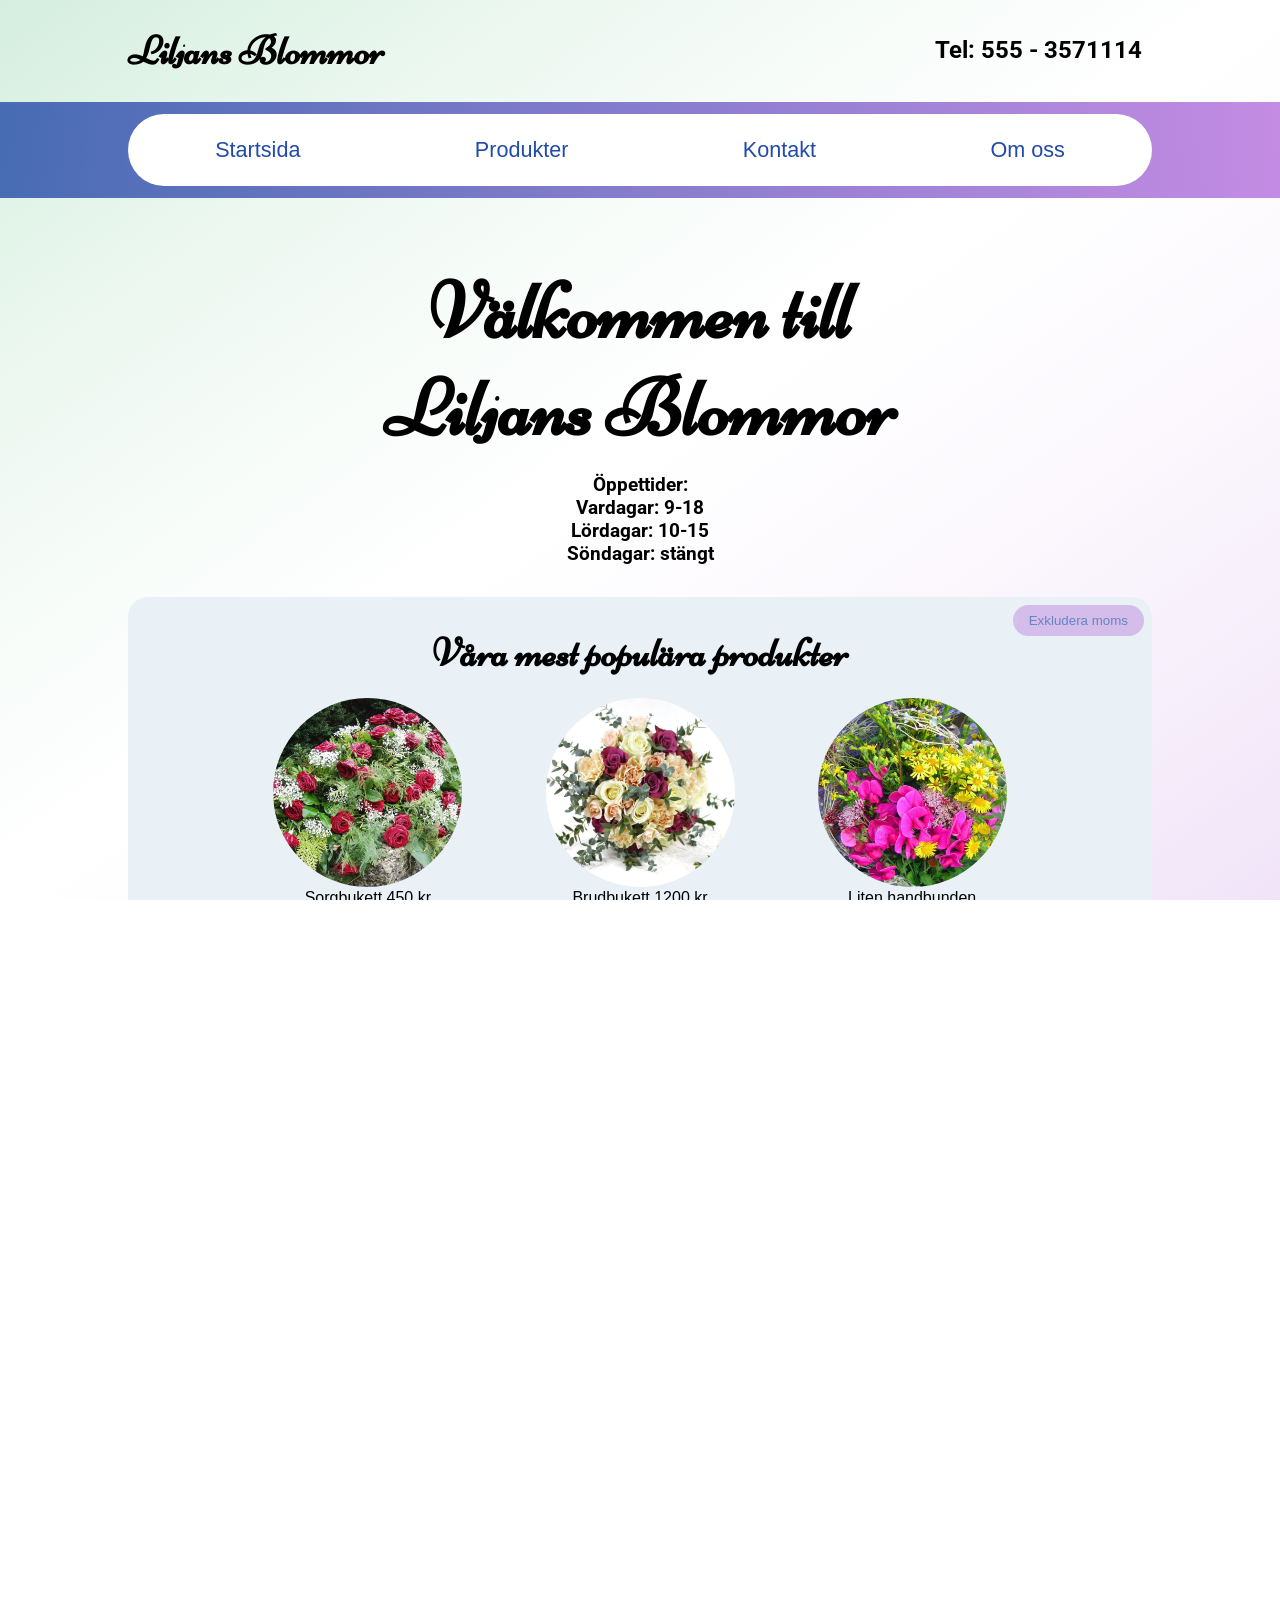
==== commit 6e35e7d6: "Final version - project Liljans Blommor: sprint 1" ====
--- a/index.html
+++ b/index.html
@@ -14,9 +14,9 @@
         <div class="header-gradient">
             <nav>
                 <a class="navBarText" href="index.html">Startsida</a>
+                <a class="navBarText" href="products.html">Produkter</a>
                 <a class="navBarText" href="contact.html">Kontakt</a>
                 <a class="navBarText" href="aboutus.html">Om oss</a>
-                <a class="navBarText" href="products.html">Produkter</a>
             </nav>
         </div>
     </header>
@@ -26,9 +26,9 @@
     <h2>Välkommen till<br>
         Liljans Blommor</h2>
     <h3>Öppettider:<br>
-        9-18 alla vardagar<br>
-        10-15 lördagar<br>
-        stängt söndagar</h3>
+        Vardagar: 9-18<br>
+        Lördagar: 10-15<br>
+        Söndagar: stängt</h3>
 
     <div class="text">
         <button id="button">Exkludera moms</button>
@@ -60,7 +60,7 @@
                     <a target="_blank" href="images/smalbouquet.png">
                         <img src="images/smalbouquet.png" alt="Liten Handbundenbukett" width="75%">
                     </a>
-                    <div class="desc">Liten Handbundenbukett    <u class="prices">249</u>  kr</div>
+                    <div class="desc">Liten handbunden <br> bukett    <u class="prices">249</u>  kr</div>
                 </div>
                 <div class="gallery-item">
                     <a target="_blank" href="images/largeBouquet.png">
@@ -72,13 +72,13 @@
                     <a target="_blank" href="images/seasonalBouquet.pngg">
                         <img src="images/seasonalBouquet.png" alt="Månadens säsongsbukett" width="75%">
                     </a>
-                    <div class="desc">Månadens säsongsbukett   <u class="prices">249</u> kr</div>
+                    <div class="desc">Månadens <br> säsongsbukett   <u class="prices">249</u> kr</div>
                 </div>
                 <div class="gallery-item">
                     <a target="_blank" href="images/mediumBouquet.png">
                         <img src="images/mediumBouquet.png" alt="Mellan Storbukett" width="75%">
                     </a>
-                    <div class="desc">Mellan Storbukett <u class="prices">399</u> kr</div>
+                    <div class="desc">Mellan storbukett <br> <u class="prices">399</u> kr</div>
                 </div>  
             </div>
             <div class="products-button">
@@ -90,7 +90,7 @@
     </div>
     </main>
     <footer>
-        <h4><b>Liljans Blommor</b></h4>
+        <h2><b>Liljans Blommor</b></h2>
         <p>
             <u>Kontakt:</u><br>
                 Tel: 555 - 3571114<br>
--- a/style.css
+++ b/style.css
@@ -6,12 +6,16 @@
 }
 
 @font-face {
-    font-family: aprila;
-    src: url(BAAAAA_Aprila_Regular.otf);
+    font-family: niconne;
+    src: url(Niconne-Regular.ttf);
+}
+
+@font-face {
+    font-family: roboto;
+    src: url(Roboto-VariableFont_wdth\,wght.ttf);
 }
 
 img{
-
     border-radius: 100%;
 }
 
@@ -23,14 +27,14 @@
     display: flex;
     flex-direction: column;
     min-height: 100vh;
-    background: linear-gradient(to bottom right, rgba(34, 168, 85, 0.1), white, rgba(181, 111, 220, 0.1))
-    
+    background: linear-gradient(to bottom right, rgba(34, 168, 85, 0.1), white, rgba(181, 111, 220, 0.1));
+    font-family: roboto;
 }
 
 header{
     display: flex;
     flex-direction: column;
-    font-family: aprila;
+    font-family: niconne;
     margin: 1vw;
     margin: 0;
 }
@@ -77,15 +81,20 @@
     background-color: rgb(243, 243, 243);
 }
 
+h1{
+    font-family: niconne;
+    font-size: 2.5rem;
+}
+
 h2{
-    font-family: aprila;
+    font-family: niconne;
     font-size: 5rem;
     text-align: center;
 }
 
 h3{
-    font-family: Arial, Helvetica, sans-serif;
-    font-size: 1rem;
+    font-family: roboto;
+    font-size: 1.2rem;
     text-align: center;
     margin-top: -4%;
 }
@@ -109,8 +118,11 @@
 }
 
 .tel{ 
+    font-family: roboto;
+    font-size: 1.5rem;
     float:right; 
     margin-right:10vw;
+    padding: 0.595rem;
 }
 
 button{
@@ -197,6 +209,11 @@
     color: white;
 }
 
+footer > h2{
+    text-align: left;
+    font-size: 2rem;
+}
+
 @media screen and (max-width: 480px) {
     h2{
         font-size: 200%;
@@ -231,6 +248,7 @@
         text-align: left;
         float: none;
         margin-right: 0;
+        padding-bottom: 0;
     }
 
     h1{
